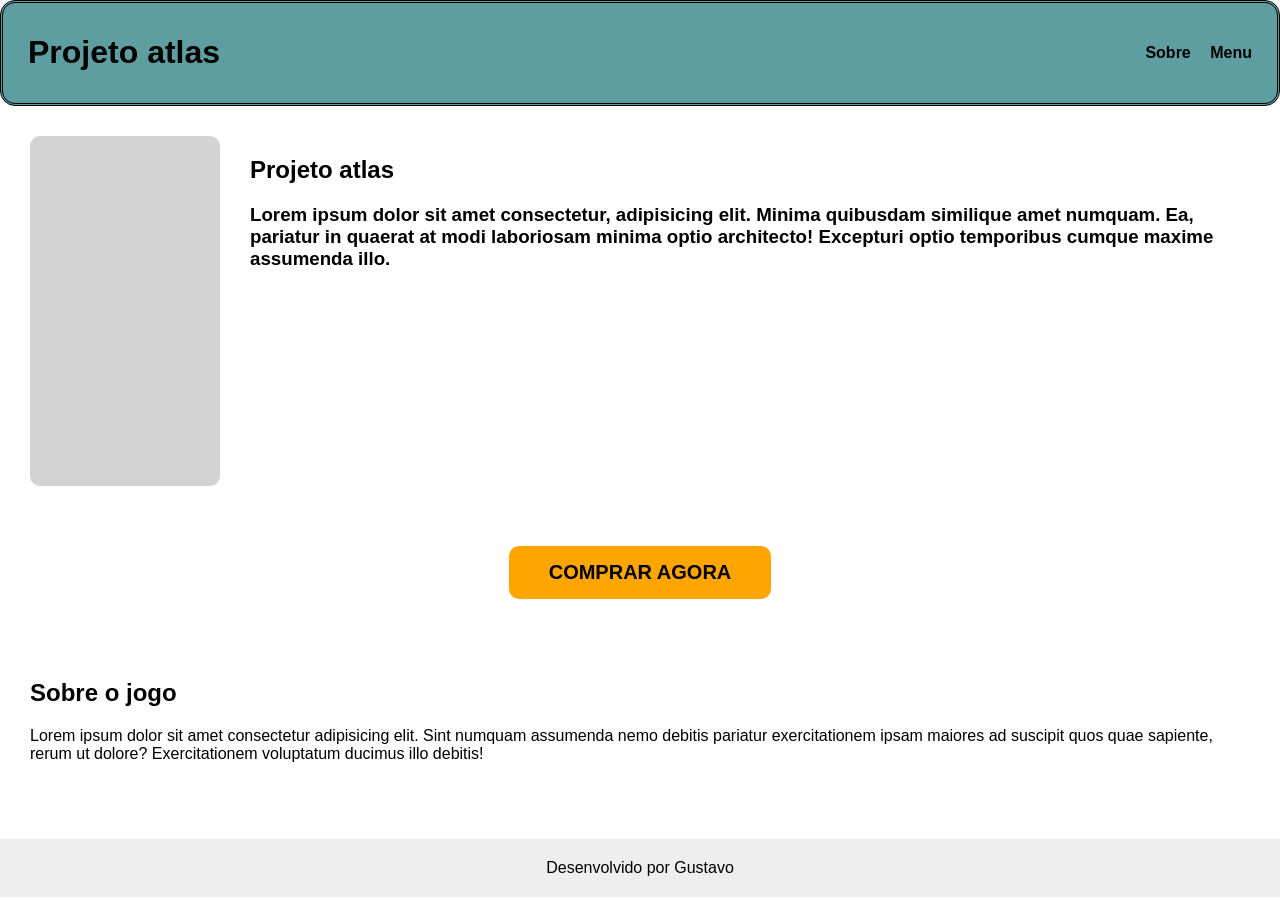
==== index.html @ 8305f7a3 "primeiro commit" ====
<!DOCTYPE html>
<html lang="pt-br">
<head>
    <meta charset="UTF-8">
    <meta name="viewport" content="width=device-width, initial-scale=1.0">
    <title>Projeto atlas</title>
    <link rel="stylesheet" href="styles.css">
</head>

<body>

<header>
    <h1>Projeto atlas</h1>

    <nav>
        <a href="#">Sobre</a>
        <a href="#">Menu</a>
    </nav>
</header>

<main>

    <section class="game-area">

        <div class="game-cover">
            <!-- capa do jogo -->
        </div>

        <div class="game-info">
            <h2>Projeto atlas</h2>
            <h3>
                Lorem ipsum dolor sit amet consectetur, adipisicing elit. Minima quibusdam similique amet numquam. Ea, pariatur in quaerat at modi laboriosam minima optio architecto! Excepturi optio temporibus cumque maxime assumenda illo.
            </h3>
        </div>

    </section>

    <div class="buy-area">
        <button class="buy-button">COMPRAR AGORA</button>
    </div>

    <section class="more-info">
        <h2>Sobre o jogo</h2>
        <p>
            Lorem ipsum dolor sit amet consectetur adipisicing elit. Sint numquam assumenda nemo debitis pariatur exercitationem ipsam maiores ad suscipit quos quae sapiente, rerum ut dolore? Exercitationem voluptatum ducimus illo debitis!
        </p>
    </section>

</main>

<footer>
    Desenvolvido por Gustavo
</footer>

</body>
</html>
---- styles.css ----
body{
    margin:0;
    font-family: Arial, Helvetica, sans-serif;
}

header{
    display:flex;
    justify-content: space-between;
    align-items: center;

    border-radius:15px;
    background-color: cadetblue;
    border-style: double;

    padding:10px;
}

h1{
    margin-left:15px;
}

nav{
    margin-right:15px;
}

nav a{
    margin-left:15px;
    text-decoration:none;
    color:black;
    font-weight:bold;
}

.game-area{
    display:flex;
    gap:30px;
    padding:30px;
}

.game-cover{
    width:350px;
    height:350px;
    background-color: lightgray;
    border-radius:10px;
    
}

.game-info{
    max-width:1000px;
    
}

.buy-area{
    text-align:center;
    margin:30px;
}

.buy-button{
    padding:15px 40px;
    font-size:20px;
    font-weight:bold;
    background-color: orange;
    border:none;
    border-radius:10px;
    cursor:pointer;
}

.buy-button:hover{
    background-color: darkorange;
}

.more-info{
    padding:30px;
}

footer{
    text-align:center;
    background-color:#eee;
    padding:20px;
    margin-top:30px;
}
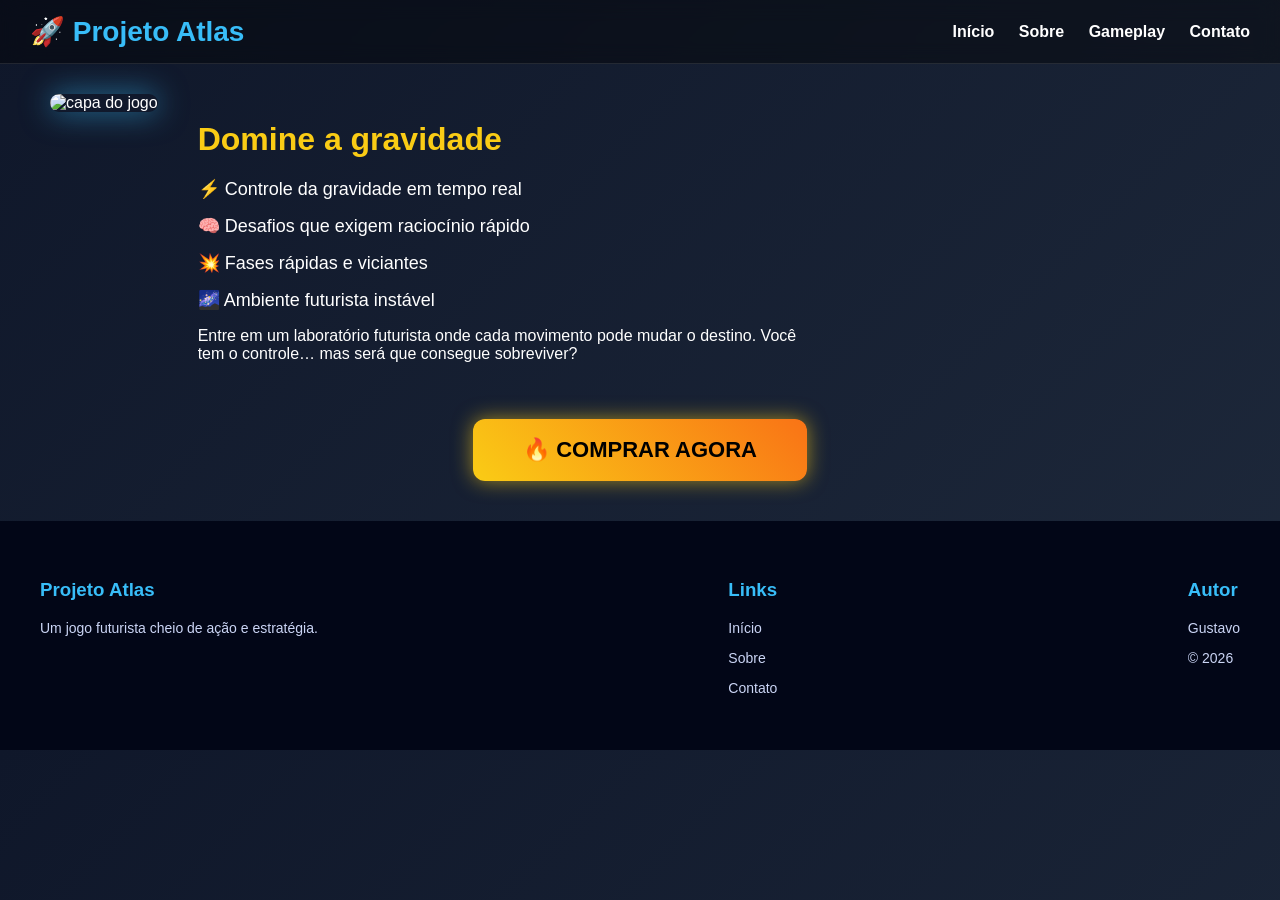
==== commit 4c85d1d3: "dando andamento" ====
--- a/index.html
+++ b/index.html
@@ -3,18 +3,20 @@
 <head>
     <meta charset="UTF-8">
     <meta name="viewport" content="width=device-width, initial-scale=1.0">
-    <title>Projeto atlas</title>
+    <title>Projeto Atlas</title>
     <link rel="stylesheet" href="styles.css">
 </head>
 
 <body>
 
 <header>
-    <h1>Projeto atlas</h1>
+    <h1>🚀 Projeto Atlas</h1>
 
     <nav>
+        <a href="#">Início</a>
         <a href="#">Sobre</a>
-        <a href="#">Menu</a>
+        <a href="#">Gameplay</a>
+        <a href="#">Contato</a>
     </nav>
 </header>
 
@@ -23,33 +25,55 @@
     <section class="game-area">
 
         <div class="game-cover">
-            <!-- capa do jogo -->
+            <img src="capa.png" alt="capa do jogo">
         </div>
 
         <div class="game-info">
-            <h2>Projeto atlas</h2>
-            <h3>
-                Lorem ipsum dolor sit amet consectetur, adipisicing elit. Minima quibusdam similique amet numquam. Ea, pariatur in quaerat at modi laboriosam minima optio architecto! Excepturi optio temporibus cumque maxime assumenda illo.
-            </h3>
+            <h2>Domine a gravidade</h2>
+
+            <ul>
+                <li>⚡ Controle da gravidade em tempo real</li>
+                <li>🧠 Desafios que exigem raciocínio rápido</li>
+                <li>💥 Fases rápidas e viciantes</li>
+                <li>🌌 Ambiente futurista instável</li>
+            </ul>
+
+            <p>
+                Entre em um laboratório futurista onde cada movimento pode mudar o destino. 
+                Você tem o controle… mas será que consegue sobreviver?
+            </p>
         </div>
 
     </section>
 
     <div class="buy-area">
-        <button class="buy-button">COMPRAR AGORA</button>
+        <button class="buy-button">🔥 COMPRAR AGORA</button>
     </div>
 
-    <section class="more-info">
-        <h2>Sobre o jogo</h2>
-        <p>
-            Lorem ipsum dolor sit amet consectetur adipisicing elit. Sint numquam assumenda nemo debitis pariatur exercitationem ipsam maiores ad suscipit quos quae sapiente, rerum ut dolore? Exercitationem voluptatum ducimus illo debitis!
-        </p>
-    </section>
+    
 
 </main>
 
 <footer>
-    Desenvolvido por Gustavo
+    <div class="footer-content">
+        <div>
+            <h3>Projeto Atlas</h3>
+            <p>Um jogo futurista cheio de ação e estratégia.</p>
+        </div>
+
+        <div>
+            <h3>Links</h3>
+            <p>Início</p>
+            <p>Sobre</p>
+            <p>Contato</p>
+        </div>
+
+        <div>
+            <h3>Autor</h3>
+            <p>Gustavo</p>
+            <p>© 2026</p>
+        </div>
+    </div>
 </footer>
 
 </body>
--- a/styles.css
+++ b/styles.css
@@ -1,80 +1,145 @@
 body{
     margin:0;
     font-family: Arial, Helvetica, sans-serif;
+    background: linear-gradient(135deg, #0f172a, #1e293b);
+    color: white;
 }
 
+/* HEADER */
 header{
     display:flex;
     justify-content: space-between;
     align-items: center;
 
-    border-radius:15px;
-    background-color: cadetblue;
-    border-style: double;
+    background: rgba(0,0,0,0.4);
+    backdrop-filter: blur(10px);
 
-    padding:10px;
+    padding:15px 30px;
+    border-bottom:1px solid rgba(255,255,255,0.1);
 }
 
 h1{
-    margin-left:15px;
-}
-
-nav{
-    margin-right:15px;
+    margin:0;
+    font-size:28px;
+    color:#38bdf8;
 }
 
 nav a{
-    margin-left:15px;
+    margin-left:20px;
     text-decoration:none;
-    color:black;
+    color:white;
     font-weight:bold;
+    transition:0.3s;
 }
 
+nav a:hover{
+    color:#38bdf8;
+}
+
+/* AREA DO JOGO */
 .game-area{
     display:flex;
-    gap:30px;
-    padding:30px;
+    gap:40px;
+    padding:30px 50px; /* DIMINUI o espaço de cima */
+    align-items:flex-start; /* joga conteúdo mais pra cima */
 }
 
-.game-cover{
-    width:350px;
-    height:350px;
-    background-color: lightgray;
-    border-radius:10px;
-    
+/* IMAGEM */
+.game-cover img {
+    width:100%;
+    max-width:400px;
+    border-radius:15px;
+    box-shadow:0 0 30px rgba(56,189,248,0.6);
+    transition:0.4s;
 }
 
-.game-info{
-    max-width:1000px;
-    
+.game-cover img:hover{
+    transform: scale(1.05);
 }
 
+/* INFO */
+.game-info{
+    max-width:600px;
+    margin-top:0;
+}
+
+.game-info h2{
+    font-size:32px;
+    margin-bottom:20px;
+    color:#facc15;
+}
+
+.game-info ul{
+    list-style:none;
+    padding:0;
+}
+
+.game-info li{
+    margin-bottom:15px;
+    font-size:18px;
+}
+
+/* BOTÃO */
 .buy-area{
     text-align:center;
-    margin:30px;
+    margin:10px 0 30px 0; /* diminui espaço de cima */
 }
 
 .buy-button{
-    padding:15px 40px;
-    font-size:20px;
+    padding:18px 50px;
+    font-size:22px;
     font-weight:bold;
-    background-color: orange;
+
+    background: linear-gradient(45deg, #facc15, #f97316);
+    color:black;
+
     border:none;
-    border-radius:10px;
+    border-radius:12px;
     cursor:pointer;
+
+    box-shadow:0 0 20px rgba(250,204,21,0.6);
+    transition:0.3s;
 }
 
 .buy-button:hover{
-    background-color: darkorange;
+    transform: scale(1.1);
+    box-shadow:0 0 30px rgba(249,115,22,0.9);
 }
 
+/* SOBRE */
 .more-info{
-    padding:30px;
+    padding:40px;
+    max-width:900px;
+    margin:auto;
+    text-align:center;
 }
 
+.more-info h2{
+    color:#38bdf8;
+}
+
+/* FOOTER */
 footer{
-    text-align:center;
-    background-color:#eee;
-    padding:20px;
-    margin-top:30px;
+    background:#020617;
+    padding:30px;
+    margin-top:40px;
+}
+
+.footer-content{
+    display:flex;
+    justify-content:space-between;
+    flex-wrap:wrap;
+}
+
+.footer-content div{
+    margin:10px;
+}
+
+footer h3{
+    color:#38bdf8;
+}
+
+footer p{
+    font-size:14px;
+    color:#cbd5f5;
 }
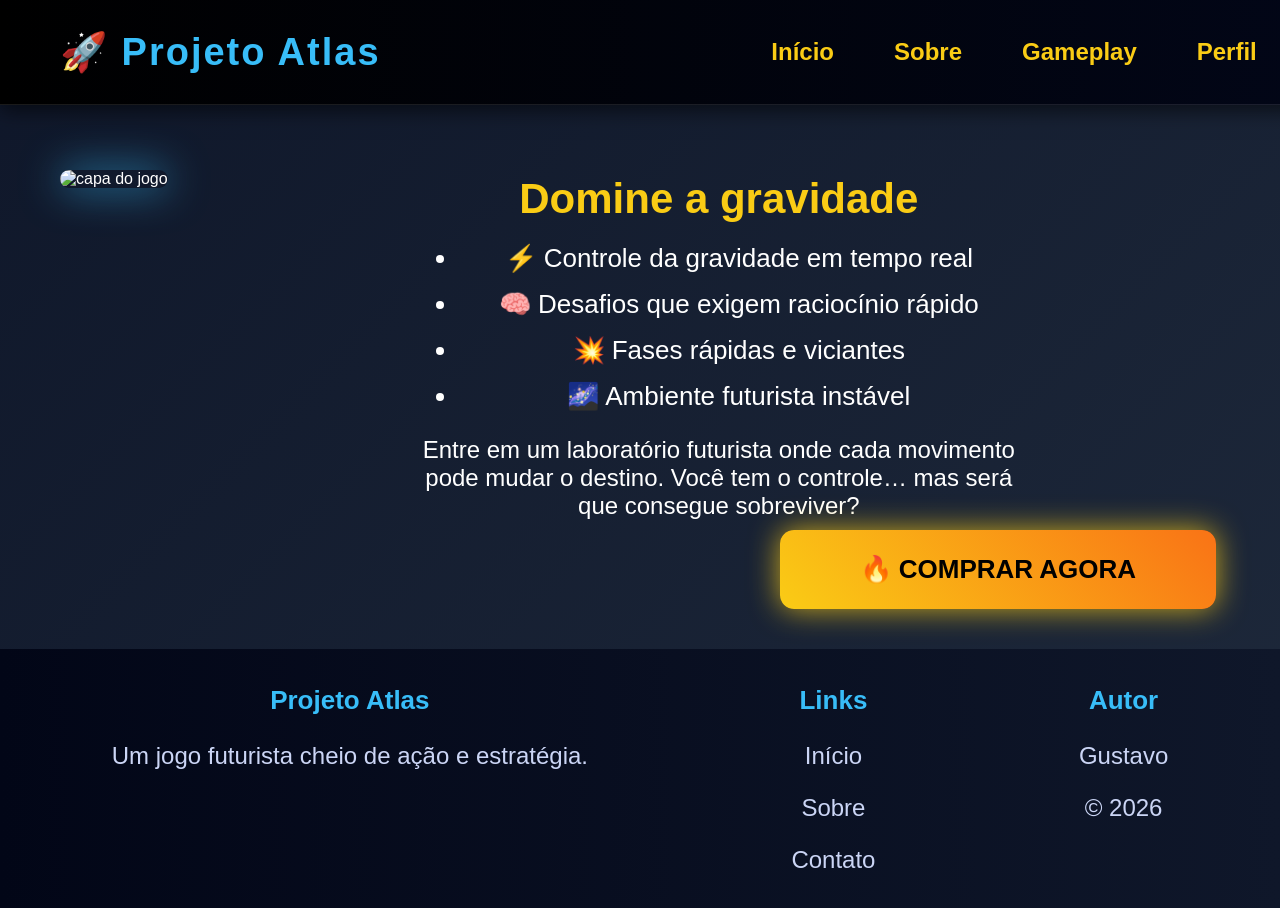
==== commit 45faa456: "taquase" ====
--- a/index.html
+++ b/index.html
@@ -1,5 +1,6 @@
 <!DOCTYPE html>
 <html lang="pt-br">
+
 <head>
     <meta charset="UTF-8">
     <meta name="viewport" content="width=device-width, initial-scale=1.0">
@@ -9,72 +10,73 @@
 
 <body>
 
-<header>
-    <h1>🚀 Projeto Atlas</h1>
+    <header>
+        <h1>🚀 Projeto Atlas</h1>
 
-    <nav>
-        <a href="#">Início</a>
-        <a href="#">Sobre</a>
-        <a href="#">Gameplay</a>
-        <a href="#">Contato</a>
-    </nav>
-</header>
+        <nav>
+            <a href="#">Início</a>
+            <a href="#">Sobre</a>
+            <a href="#">Gameplay</a>
+            <a href="#">Perfil</a>
+        </nav>
+    </header>
 
-<main>
+    <main>
 
-    <section class="game-area">
+        <section class="game-area">
 
-        <div class="game-cover">
-            <img src="capa.png" alt="capa do jogo">
+            <div class="game-cover">
+                <img src="capa1.png" alt="capa do jogo">
+            </div>
+
+            <div class="game-info">
+                <h2>Domine a gravidade</h2>
+
+                <ul>
+                    <li>⚡ Controle da gravidade em tempo real</li>
+                    <li>🧠 Desafios que exigem raciocínio rápido</li>
+                    <li>💥 Fases rápidas e viciantes</li>
+                    <li>🌌 Ambiente futurista instável</li>
+                </ul>
+
+                <p>
+                    Entre em um laboratório futurista onde cada movimento pode mudar o destino.
+                    Você tem o controle… mas será que consegue sobreviver?
+                </p>
+            </div>
+
+        </section>
+
+        <div class="buy-area">
+            <button class="buy-button">🔥 COMPRAR AGORA</button>
         </div>
 
-        <div class="game-info">
-            <h2>Domine a gravidade</h2>
 
-            <ul>
-                <li>⚡ Controle da gravidade em tempo real</li>
-                <li>🧠 Desafios que exigem raciocínio rápido</li>
-                <li>💥 Fases rápidas e viciantes</li>
-                <li>🌌 Ambiente futurista instável</li>
-            </ul>
 
-            <p>
-                Entre em um laboratório futurista onde cada movimento pode mudar o destino. 
-                Você tem o controle… mas será que consegue sobreviver?
-            </p>
+    </main>
+
+    <footer>
+        <div class="footer-content">
+            <div>
+                <h3>Projeto Atlas</h3>
+                <p>Um jogo futurista cheio de ação e estratégia.</p>
+            </div>
+
+            <div>
+                <h3>Links</h3>
+                <p>Início</p>
+                <p>Sobre</p>
+                <p>Contato</p>
+            </div>
+
+            <div>
+                <h3>Autor</h3>
+                <p>Gustavo</p>
+                <p>© 2026</p>
+            </div>
         </div>
-
-    </section>
-
-    <div class="buy-area">
-        <button class="buy-button">🔥 COMPRAR AGORA</button>
-    </div>
-
-    
-
-</main>
-
-<footer>
-    <div class="footer-content">
-        <div>
-            <h3>Projeto Atlas</h3>
-            <p>Um jogo futurista cheio de ação e estratégia.</p>
-        </div>
-
-        <div>
-            <h3>Links</h3>
-            <p>Início</p>
-            <p>Sobre</p>
-            <p>Contato</p>
-        </div>
-
-        <div>
-            <h3>Autor</h3>
-            <p>Gustavo</p>
-            <p>© 2026</p>
-        </div>
-    </div>
-</footer>
+    </footer>
 
 </body>
+
 </html>
--- a/styles.css
+++ b/styles.css
@@ -1,145 +1,169 @@
-body{
-    margin:0;
+body {
+    margin: 0;
     font-family: Arial, Helvetica, sans-serif;
     background: linear-gradient(135deg, #0f172a, #1e293b);
     color: white;
 }
 
 /* HEADER */
-header{
-    display:flex;
+header {
+    display: flex;
+    align-items: center;
     justify-content: space-between;
-    align-items: center;
+    position: fixed;
+    top: 0;
+    position: fixed;
+    top: 0;
+    width: 93.5%;
+    background: linear-gradient(90deg, #000, #020617);
+    padding: 30px 60px;
+    border-bottom: 1px solid rgba(255, 255, 255, 0.1);
 
-    background: rgba(0,0,0,0.4);
-    backdrop-filter: blur(10px);
-
-    padding:15px 30px;
-    border-bottom:1px solid rgba(255,255,255,0.1);
+    box-shadow: 0 5px 20px rgba(0, 0, 0, 0.6);
 }
 
-h1{
-    margin:0;
-    font-size:28px;
-    color:#38bdf8;
+h1 {
+    margin: 0;
+    font-size: 38px;
+    color: #38bdf8;
+    letter-spacing: 2px;
 }
 
-nav a{
-    margin-left:20px;
-    text-decoration:none;
-    color:white;
-    font-weight:bold;
-    transition:0.3s;
+/* MENU */
+nav {
+    display: flex;
+    gap: 60px;
+    margin-right:33.3 ;
 }
 
-nav a:hover{
-    color:#38bdf8;
+nav a {
+    text-decoration: none;
+    color: #9ca3af;
+    font-weight: 600;
+    font-size: 24px;
+    position: relative;
+    transition: 0.3s;
+}
+
+/* linha animada */
+nav a::after {
+    content: "";
+    position: absolute;
+    width: 0%;
+    height: 2px;
+    bottom: -5px;
+    left: 0;
+    background: #38bdf8;
+    transition: 0.3s;
+}
+
+nav a:hover::after {
+    width: 100%;
+}
+
+/* gameplay destacado */
+nav a {
+    color: #facc15;
+}
+
+nav a:hover {
+    color: #38bdf8;
 }
 
 /* AREA DO JOGO */
-.game-area{
-    display:flex;
-    gap:40px;
-    padding:30px 50px; /* DIMINUI o espaço de cima */
-    align-items:flex-start; /* joga conteúdo mais pra cima */
+.game-area {
+    display: flex;
+    gap: 50px;
+    padding: 140px 60px;
+    align-items: flex-start;
 }
 
 /* IMAGEM */
 .game-cover img {
-    width:100%;
-    max-width:400px;
-    border-radius:15px;
-    box-shadow:0 0 30px rgba(56,189,248,0.6);
-    transition:0.4s;
-}
-
-.game-cover img:hover{
-    transform: scale(1.05);
+    width: 100%;
+    max-width: 780px;
+    border-radius: 15px;
+    box-shadow: 0 0 40px rgba(56, 189, 248, 0.7);
+    margin-top: 30px;
 }
 
 /* INFO */
-.game-info{
-    max-width:600px;
-    margin-top:0;
+.game-info {
+    max-width: 600px;
+    text-align: center;
+    margin: auto;
 }
 
-.game-info h2{
-    font-size:32px;
-    margin-bottom:20px;
-    color:#facc15;
+.game-info h2 {
+    font-size: 42px;
+    margin-bottom: 20px;
+    color: #facc15;
 }
 
-.game-info ul{
-    list-style:none;
-    padding:0;
+.game-info li {
+    margin-bottom: 15px;
+    font-size: 26px;
 }
 
-.game-info li{
-    margin-bottom:15px;
-    font-size:18px;
+.game-info p {
+    font-size: 24px;
+    margin-bottom: 20px;
+}
+
+/* 🔥 BOTÃO AGORA CORRETO (ABAIXO DAS INFOS) */
+.buy-area {
+    margin-top: -150px;
+    padding-left: 60.9%;
+    /* alinha com conteúdo */
 }
 
 /* BOTÃO */
-.buy-area{
-    text-align:center;
-    margin:10px 0 30px 0; /* diminui espaço de cima */
+.buy-button {
+    padding: 24px 80px;
+    font-size: 26px;
+    font-weight: bold;
+
+    background: linear-gradient(45deg, #facc15, #f97316);
+    color: black;
+
+    border: none;
+    border-radius: 14px;
+    cursor: pointer;
+
+    box-shadow: 0 0 30px rgba(250, 204, 21, 0.8);
+    transition: 0.3s;
 }
 
-.buy-button{
-    padding:18px 50px;
-    font-size:22px;
-    font-weight:bold;
-
-    background: linear-gradient(45deg, #facc15, #f97316);
-    color:black;
-
-    border:none;
-    border-radius:12px;
-    cursor:pointer;
-
-    box-shadow:0 0 20px rgba(250,204,21,0.6);
-    transition:0.3s;
-}
-
-.buy-button:hover{
+.buy-button:hover {
     transform: scale(1.1);
-    box-shadow:0 0 30px rgba(249,115,22,0.9);
-}
-
-/* SOBRE */
-.more-info{
-    padding:40px;
-    max-width:900px;
-    margin:auto;
-    text-align:center;
-}
-
-.more-info h2{
-    color:#38bdf8;
+    box-shadow: 0 0 50px rgba(249, 115, 22, 1);
 }
 
 /* FOOTER */
-footer{
-    background:#020617;
-    padding:30px;
-    margin-top:40px;
+footer {
+    background: linear-gradient(90deg, #020617, #0f172a);
+    padding: 10px;
+    margin-top: 40px;
 }
 
-.footer-content{
-    display:flex;
-    justify-content:space-between;
-    flex-wrap:wrap;
+.footer-content {
+    display: flex;
+    justify-content: space-around;
+    text-align: center;
 }
 
-.footer-content div{
-    margin:10px;
+footer h3 {
+    color: #38bdf8;
+    font-size: 26px;
 }
 
-footer h3{
-    color:#38bdf8;
+footer p {
+    font-size: 24px;
+    color: #cbd5f5;
+    transition: 0.3s;
 }
 
-footer p{
-    font-size:14px;
-    color:#cbd5f5;
+footer p:hover {
+    color: #facc15;
+    transform: scale(1.05);
 }
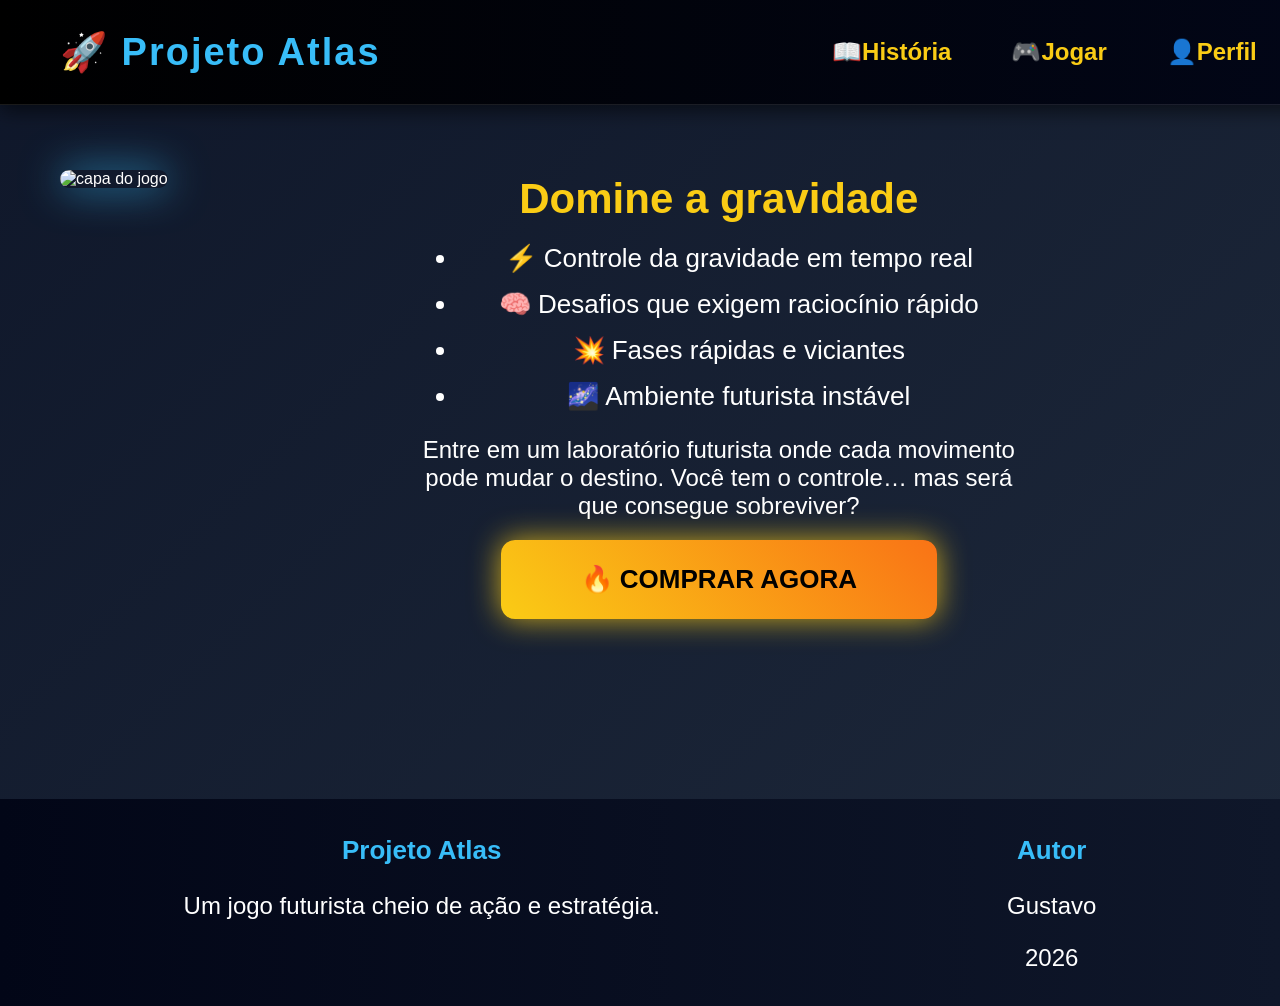
==== commit 853b2ba6: "quase" ====
--- a/index.html
+++ b/index.html
@@ -14,69 +14,50 @@
         <h1>🚀 Projeto Atlas</h1>
 
         <nav>
-            <a href="#">Início</a>
-            <a href="#">Sobre</a>
-            <a href="#">Gameplay</a>
-            <a href="#">Perfil</a>
+
+            <a href="historia.html">📖História</a>
+            <a href="#">🎮Jogar</a>
+            <a href="perfil.html">👤Perfil</a>
         </nav>
     </header>
 
     <main>
-
         <section class="game-area">
-
             <div class="game-cover">
                 <img src="capa1.png" alt="capa do jogo">
             </div>
-
             <div class="game-info">
                 <h2>Domine a gravidade</h2>
-
                 <ul>
                     <li>⚡ Controle da gravidade em tempo real</li>
                     <li>🧠 Desafios que exigem raciocínio rápido</li>
                     <li>💥 Fases rápidas e viciantes</li>
                     <li>🌌 Ambiente futurista instável</li>
                 </ul>
-
                 <p>
                     Entre em um laboratório futurista onde cada movimento pode mudar o destino.
                     Você tem o controle… mas será que consegue sobreviver?
                 </p>
+                <div class="buy-area">
+                    <button class="button">🔥 COMPRAR AGORA</button>
+                </div>
             </div>
-
         </section>
-
-        <div class="buy-area">
-            <button class="buy-button">🔥 COMPRAR AGORA</button>
-        </div>
-
-
-
     </main>
-
     <footer>
         <div class="footer-content">
             <div>
                 <h3>Projeto Atlas</h3>
                 <p>Um jogo futurista cheio de ação e estratégia.</p>
             </div>
-
-            <div>
-                <h3>Links</h3>
-                <p>Início</p>
-                <p>Sobre</p>
-                <p>Contato</p>
-            </div>
-
+            
             <div>
                 <h3>Autor</h3>
                 <p>Gustavo</p>
-                <p>© 2026</p>
+                <p> 2026</p>
             </div>
         </div>
     </footer>
-
 </body>
 
 </html>
--- a/styles.css
+++ b/styles.css
@@ -92,6 +92,7 @@
     max-width: 600px;
     text-align: center;
     margin: auto;
+    
 }
 
 .game-info h2 {
@@ -108,17 +109,16 @@
 .game-info p {
     font-size: 24px;
     margin-bottom: 20px;
+    
 }
 
 /* 🔥 BOTÃO AGORA CORRETO (ABAIXO DAS INFOS) */
-.buy-area {
-    margin-top: -150px;
-    padding-left: 60.9%;
-    /* alinha com conteúdo */
+.buy-area {  
+    margin: auto;
 }
 
 /* BOTÃO */
-.buy-button {
+.button {
     padding: 24px 80px;
     font-size: 26px;
     font-weight: bold;
@@ -159,7 +159,7 @@
 
 footer p {
     font-size: 24px;
-    color: #cbd5f5;
+    color: #ffffff;
     transition: 0.3s;
 }
 
